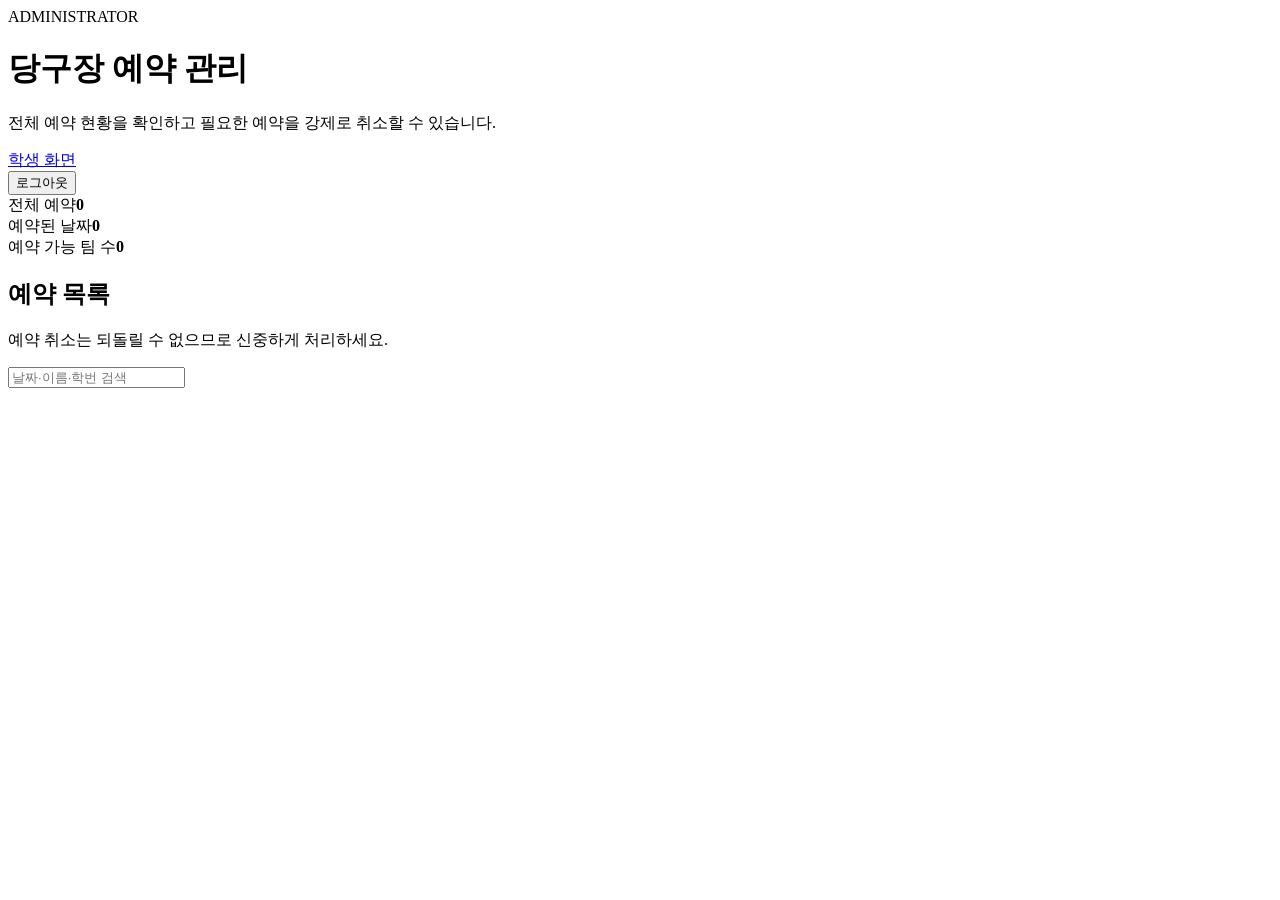
==== admin.html @ d1a71836 "Add files via upload" ====
<!doctype html>
<html lang="ko">
<head><meta charset="utf-8"><meta name="viewport" content="width=device-width,initial-scale=1">
<title>관리자 예약 관리</title><link rel="stylesheet" href="/static/style.css"></head>
<body>
<header class="topbar admin-top">
  <div>
    <div class="eyebrow">ADMINISTRATOR</div>
    <h1>당구장 예약 관리</h1>
    <p>전체 예약 현황을 확인하고 필요한 예약을 강제로 취소할 수 있습니다.</p>
  </div>
  <div class="admin-actions">
    <a class="nav-btn" href="/">학생 화면</a>
    <form method="post" action="/admin/logout"><button class="nav-btn" type="submit">로그아웃</button></form>
  </div>
</header>
<main class="container">
  <div class="stats">
    <div class="stat"><span>전체 예약</span><strong id="total">0</strong></div>
    <div class="stat"><span>예약된 날짜</span><strong id="days">0</strong></div>
    <div class="stat"><span>예약 가능 팀 수</span><strong id="remaining">0</strong></div>
  </div>
  <div class="panel">
    <div class="section-head">
      <div><h2>예약 목록</h2><p class="muted">예약 취소는 되돌릴 수 없으므로 신중하게 처리하세요.</p></div>
      <input id="adminSearch" class="search" placeholder="날짜·이름·학번 검색" oninput="renderAdmin()">
    </div>
    <div id="adminList"></div>
  </div>
</main>
<script src="/static/admin.js"></script>
</body>
</html>
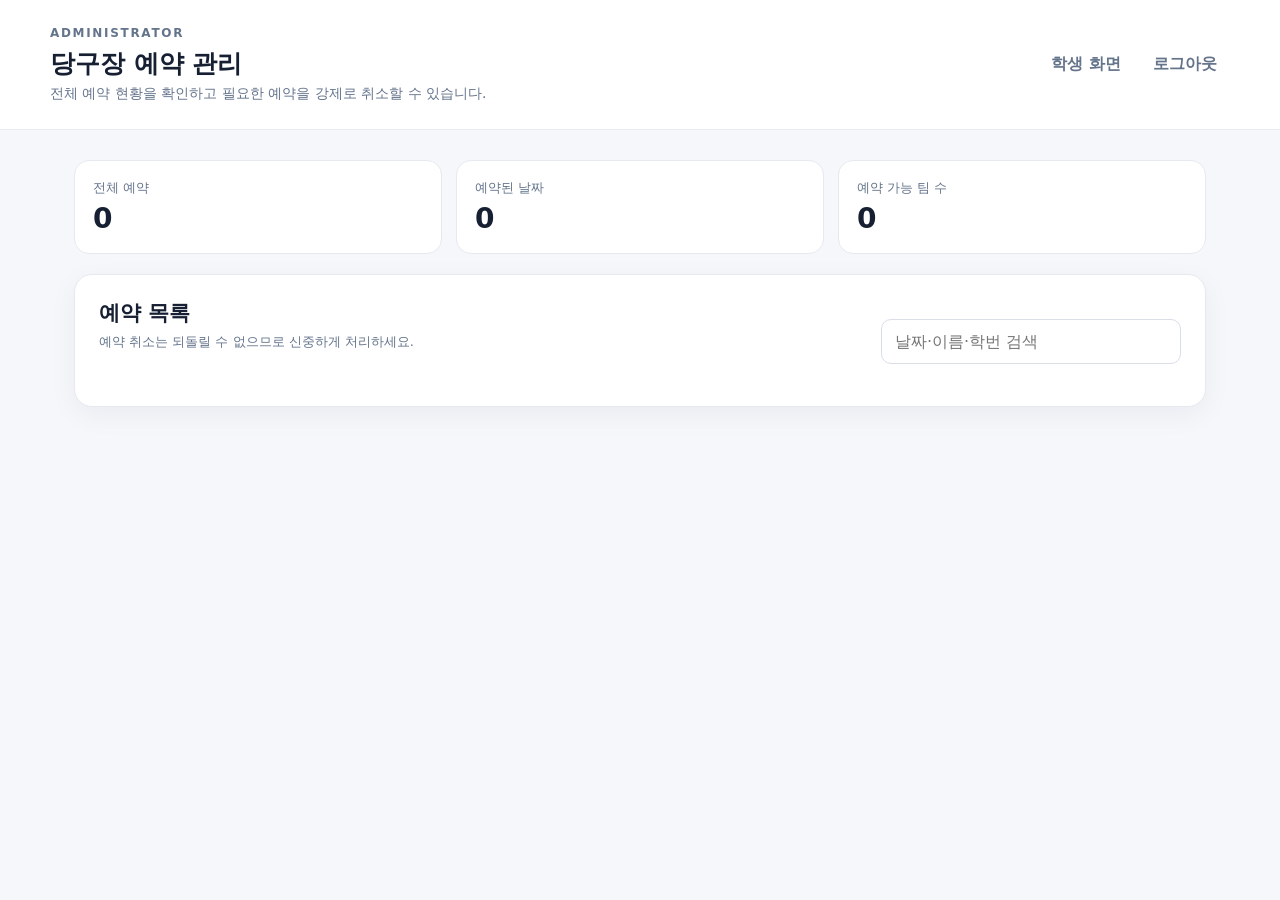
==== commit 91501728: "Update admin.html" ====
--- a/admin.html
+++ b/admin.html
@@ -1,7 +1,7 @@
 <!doctype html>
 <html lang="ko">
 <head><meta charset="utf-8"><meta name="viewport" content="width=device-width,initial-scale=1">
-<title>관리자 예약 관리</title><link rel="stylesheet" href="/static/style.css"></head>
+<title>관리자 예약 관리</title><link rel="stylesheet" href="style.css"></head>
 <body>
 <header class="topbar admin-top">
   <div>
@@ -28,6 +28,6 @@
     <div id="adminList"></div>
   </div>
 </main>
-<script src="/static/admin.js"></script>
+<script src="admin.js"></script>
 </body>
 </html>
--- a/style.css
+++ b/style.css
@@ -0,0 +1,10 @@
+*{box-sizing:border-box}body{margin:0;background:#f5f7fb;color:#172033;font-family:system-ui,-apple-system,BlinkMacSystemFont,"Segoe UI","Noto Sans KR",sans-serif}
+button,input{font:inherit}.topbar{background:#fff;border-bottom:1px solid #e7eaf0;padding:26px max(24px,calc((100% - 1180px)/2));display:flex;justify-content:space-between;gap:24px;align-items:center}
+.eyebrow{font-size:12px;letter-spacing:.14em;font-weight:800;color:#64748b;margin-bottom:7px}h1,h2,h3,p{margin-top:0}h1{margin-bottom:5px;font-size:25px}h2{font-size:21px;margin-bottom:6px}p{color:#64748b}.topbar p{margin-bottom:0;font-size:14px}
+nav,.admin-actions{display:flex;gap:6px;align-items:center}.nav-btn{border:0;background:transparent;padding:10px 13px;border-radius:10px;color:#64748b;text-decoration:none;cursor:pointer;font-weight:700}.nav-btn.active,.nav-btn:hover{background:#eef2ff;color:#3730a3}
+.container{max-width:1180px;margin:0 auto;padding:30px 24px 60px}.section-head{display:flex;justify-content:space-between;gap:20px;align-items:flex-end;margin-bottom:18px}.legend{display:flex;gap:14px;flex-wrap:wrap;color:#64748b;font-size:13px}.legend span{display:flex;align-items:center;gap:6px}.dot{width:10px;height:10px;border-radius:50%;display:inline-block}.available{background:#dbeafe}.one{background:#fef3c7}.full{background:#fee2e2}
+.calendar-card,.panel,.selected-panel{background:#fff;border:1px solid #e6e9ef;border-radius:18px;box-shadow:0 8px 28px rgba(15,23,42,.05)}.calendar-card{padding:22px}.calendar-header{display:flex;justify-content:space-between;align-items:center;margin-bottom:18px}.calendar-header h3{margin:0;font-size:19px}.calendar-header button{width:40px;height:40px;border:1px solid #e5e7eb;background:#fff;border-radius:10px;font-size:26px;cursor:pointer}.calendar-header button:hover{background:#f8fafc}
+.weekdays,.calendar{display:grid;grid-template-columns:repeat(7,1fr);gap:8px}.weekdays{margin-bottom:8px;color:#94a3b8;text-align:center;font-size:13px;font-weight:700}.day{min-height:78px;border:1px solid #e8ebf0;border-radius:13px;background:#fff;text-align:left;padding:10px;cursor:pointer;display:flex;flex-direction:column;justify-content:space-between}.day:hover{transform:translateY(-1px);box-shadow:0 5px 15px rgba(15,23,42,.07)}.day strong{font-size:17px}.day small{font-size:11px;font-weight:700;color:#64748b}.day.one{background:#fffbeb;border-color:#fde68a}.day.full{background:#fef2f2;border-color:#fecaca;color:#b91c1c;cursor:not-allowed}.day.available{background:#f8fbff}.day.disabled{opacity:.28;cursor:not-allowed;background:#f8fafc}
+.selected-panel{margin-top:18px;padding:20px}.hidden{display:none!important}.modal{position:fixed;inset:0;background:rgba(15,23,42,.48);display:flex;align-items:center;justify-content:center;padding:20px;z-index:20}.modal-card{width:min(500px,100%);background:#fff;border-radius:20px;padding:28px;position:relative;box-shadow:0 24px 70px rgba(15,23,42,.25)}.close{position:absolute;right:15px;top:12px;border:0;background:transparent;font-size:27px;color:#64748b;cursor:pointer}
+label{display:block;font-size:13px;font-weight:800;margin:16px 0 7px;color:#334155}label span{color:#dc2626}input{width:100%;border:1px solid #d9dee7;border-radius:10px;padding:12px 13px;outline:none;background:#fff}input:focus{border-color:#6366f1;box-shadow:0 0 0 3px rgba(99,102,241,.12)}.primary{border:0;border-radius:11px;background:#4f46e5;color:#fff;font-weight:800;padding:12px 16px;cursor:pointer}.primary:hover{background:#4338ca}.full{width:100%;margin-top:18px}.availability-badge{display:inline-block;background:#eef2ff;color:#4338ca;padding:7px 10px;border-radius:999px;font-size:12px;font-weight:800}.form-help,.muted{font-size:13px;color:#64748b}.success-icon{width:56px;height:56px;border-radius:50%;background:#dcfce7;color:#15803d;display:grid;place-items:center;font-size:30px;font-weight:900;margin-bottom:15px}.receipt{border:1px solid #e6e9ef;border-radius:13px;padding:8px 15px;margin:18px 0}.receipt div{display:flex;justify-content:space-between;gap:15px;padding:11px 0;border-bottom:1px solid #eef0f4;font-size:13px}.receipt div:last-child{border-bottom:0}.receipt span{color:#64748b}.inline-form{display:flex;gap:9px;max-width:520px}.inline-form .primary{margin-top:0}.panel{padding:24px}.booking-card{border:1px solid #e5e7eb;border-radius:13px;padding:15px;margin-top:12px}.booking-main{display:flex;justify-content:space-between;margin-bottom:8px}.booking-main span,.admin-date span{background:#eef2ff;color:#4338ca;border-radius:999px;padding:4px 8px;font-size:11px;font-weight:800}.empty{text-align:center;padding:35px;color:#94a3b8}.center-page{min-height:100vh;display:grid;place-items:center;padding:20px}.auth-card{width:min(420px,100%);background:#fff;border:1px solid #e6e9ef;border-radius:20px;padding:32px;box-shadow:0 18px 50px rgba(15,23,42,.08)}.auth-card h1{margin-bottom:8px}.admin-icon{font-size:28px;margin-bottom:10px}.back-link{display:block;text-align:center;color:#64748b;margin-top:18px;text-decoration:none;font-size:13px}.error-box{background:#fef2f2;color:#b91c1c;border:1px solid #fecaca;padding:11px;border-radius:10px;font-size:13px;margin:15px 0}.stats{display:grid;grid-template-columns:repeat(3,1fr);gap:14px;margin-bottom:20px}.stat{background:#fff;border:1px solid #e6e9ef;border-radius:15px;padding:18px}.stat span{display:block;color:#64748b;font-size:13px}.stat strong{display:block;font-size:28px;margin-top:5px}.search{max-width:300px}.admin-booking{display:grid;grid-template-columns:180px 1fr 100px;gap:18px;align-items:center;border-top:1px solid #edf0f4;padding:18px 0}.admin-date{display:flex;flex-direction:column;gap:7px}.admin-info{display:flex;flex-direction:column;gap:4px;font-size:13px}.admin-info span{color:#64748b}.danger{border:1px solid #fecaca;background:#fff1f2;color:#be123c;padding:9px 11px;border-radius:9px;font-weight:800;cursor:pointer}.danger:hover{background:#ffe4e6}
+@media(max-width:760px){.topbar{display:block;padding:20px}.topbar nav{margin-top:16px;overflow:auto}.container{padding:20px 14px}.section-head{display:block}.legend{margin-top:14px}.calendar-card{padding:12px}.weekdays,.calendar{gap:4px}.day{min-height:62px;padding:7px;border-radius:9px}.day strong{font-size:14px}.day small{font-size:9px}.stats{grid-template-columns:1fr}.admin-booking{grid-template-columns:1fr}.search{max-width:none;width:100%}.inline-form{display:block}.inline-form .primary{width:100%;margin-top:8px}.admin-actions{margin-top:12px}}
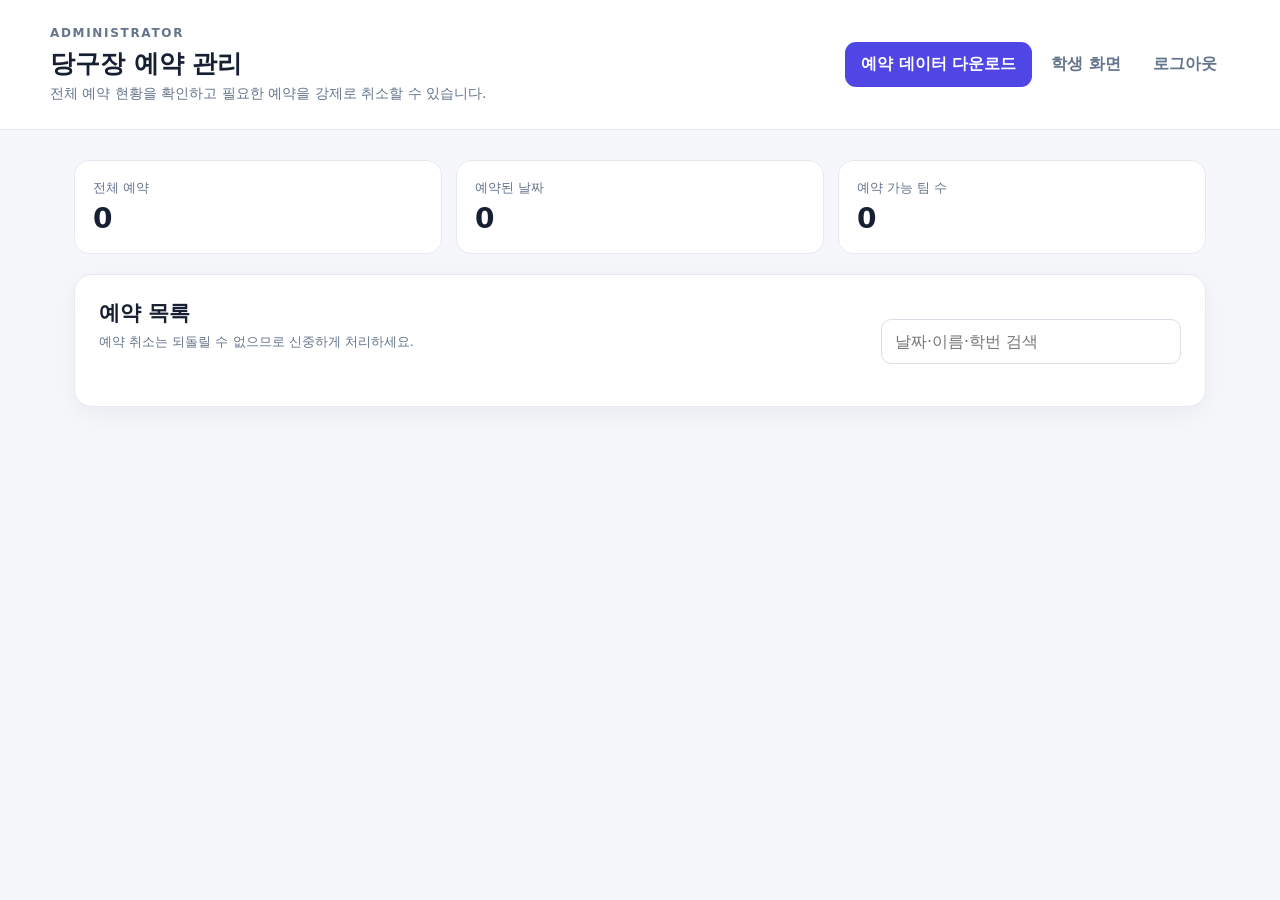
==== commit 6020c050: "Update admin.html" ====
--- a/admin.html
+++ b/admin.html
@@ -10,6 +10,7 @@
     <p>전체 예약 현황을 확인하고 필요한 예약을 강제로 취소할 수 있습니다.</p>
   </div>
   <div class="admin-actions">
+    <button class="nav-btn primary" onclick="downloadBackup()">예약 데이터 다운로드</button>
     <a class="nav-btn" href="/">학생 화면</a>
     <form method="post" action="/admin/logout"><button class="nav-btn" type="submit">로그아웃</button></form>
   </div>
@@ -28,6 +29,26 @@
     <div id="adminList"></div>
   </div>
 </main>
+<script>
+async function downloadBackup() {
+  const r = await fetch('/api/admin/backup');
+  if(r.status === 401) { location.href = '/admin'; return; }
+  const data = await r.json();
+  if(!r.ok) { alert(data.error || '백업 다운로드에 실패했습니다.'); return; }
+  
+  // JSON 파일로 자동 다운로드 트리거
+  const blob = new Blob([JSON.stringify(data, null, 2)], { type: 'application/json' });
+  const url = URL.createObjectURL(blob);
+  const a = document.createElement('a');
+  a.href = url;
+  const todayStr = new Date().toISOString().slice(0, 10);
+  a.download = `billiards_backup_${todayStr}.json`;
+  document.body.appendChild(a);
+  a.click();
+  document.body.removeChild(a);
+  URL.revokeObjectURL(url);
+}
+</script>
 <script src="admin.js"></script>
 </body>
 </html>
